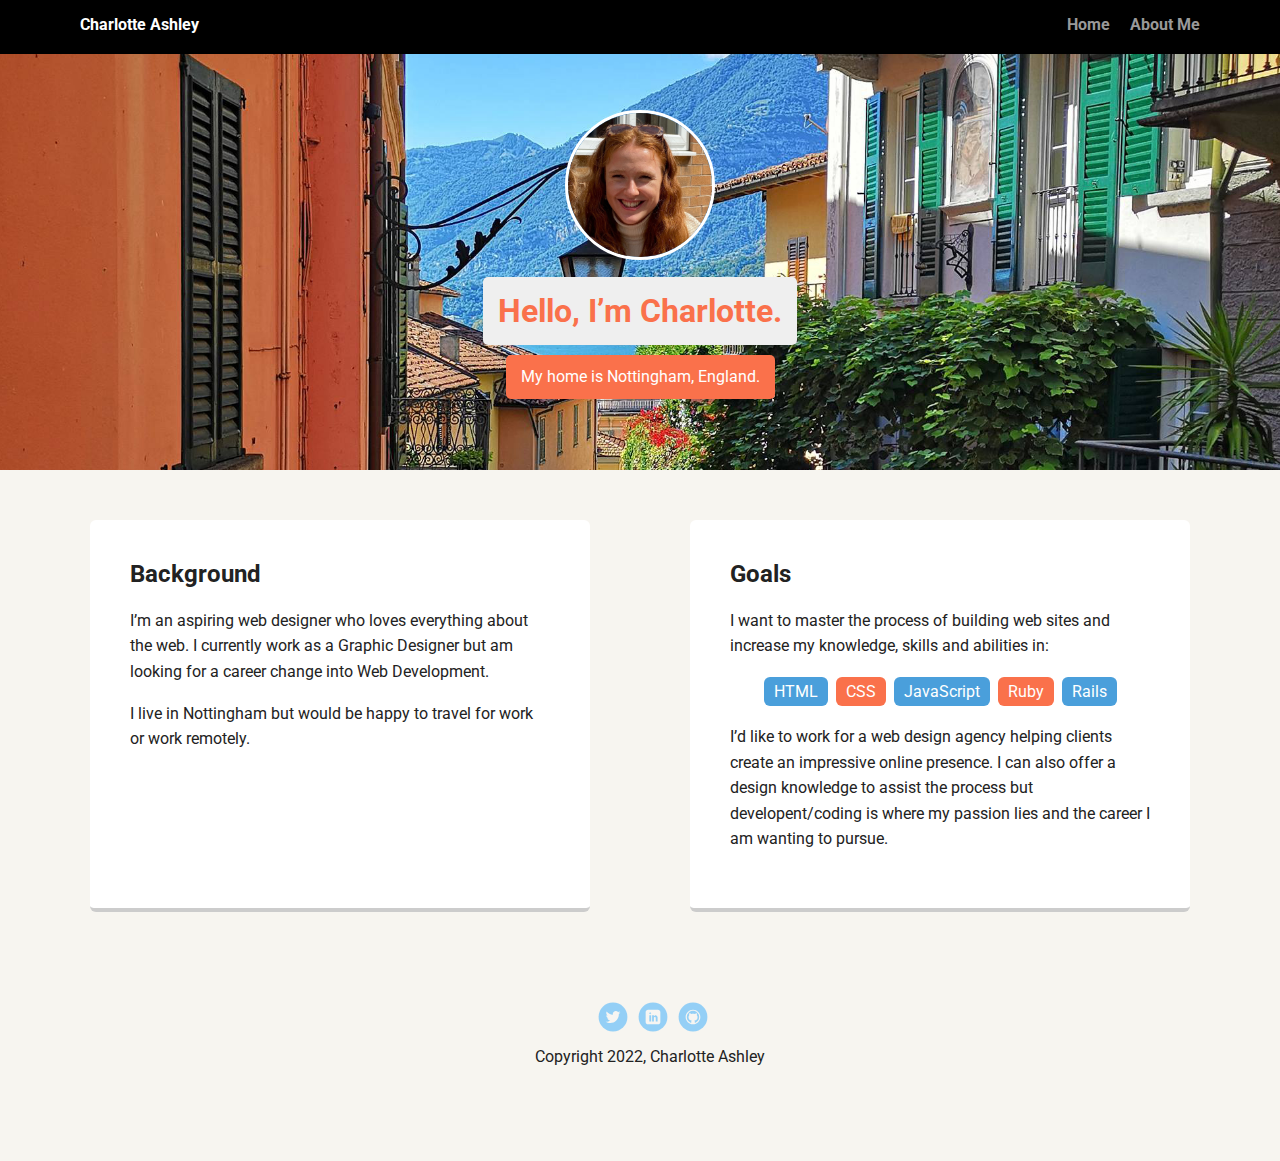
==== Project 1/index.html @ 156ca63c "Initial commit" ====
<!doctype html>
<html lang="en">
<head>
  <meta charset="utf-8">
  <title>Charlotte Ashey's Profile</title>
  <meta name="viewport" content="width=device-width, initial-scale=1.0">
  <link rel="stylesheet" href="styles.css">
  <link href="https://fonts.googleapis.com/css?family=Muli%7CRoboto:400,300,500,700,900" rel="stylesheet"></head>
  <body>

    <div class="main-nav">
        <ul class="nav">
          <li class="name">Charlotte Ashley</li>
          <li><a href="index.html">Home</a></li>
          <li><a href="About Me.html">About Me</a></li>
        </ul>
    </div>

    <header>
      <img src="images/Profile.jpeg" alt="Photograph of Charlotte Ashley" class="profile-image">
      <h1 class="tag name">Hello, I’m Charlotte.</h1>
      <p class="tag location">My home is Nottingham, England.</p>
    </header>

    <main class="flex">
      <div class="card">
        <h2>Background</h2>
        <p>I’m an aspiring web designer who loves everything about the web. I currently work as a Graphic Designer but am looking for a career change into Web Development.</p>
        <p>I live in Nottingham but would be happy to travel for work or work remotely.</p>
      </div> 

      <div class="card">
        <h2>Goals</h2>
        <p>I want to master the process of building web sites and increase my knowledge, skills and abilities in:</p>
        <ul class="skills">
          <li>HTML</li>
          <li>CSS</li>
          <li>JavaScript</li>
          <li>Ruby</li>
          <li>Rails</li>
        </ul>
        <p>I’d like to work for a web design agency helping clients create an impressive online presence. I can also offer a design knowledge to assist the process but developent/coding is where my passion lies and the career I am wanting to pursue.</p>
      </div> 

    </main>
    <footer>
      <ul>
        <li><a href="#" class="social twitter">Twitter</a></li>
        <li><a href="#" class="social linkedin">LinkedIn</a></li>
        <li><a href="#" class="social github">Github</a></li>
      </ul>
      <p class="copyright">Copyright 2022, Charlotte Ashley</p>
    </footer>
  </body>
  </html>
---- Project 1/styles.css ----
/* Global Layout Set-up */
* { 
  box-sizing: border-box;
}
  
body {
  margin: 0;
  padding: 0;
  text-align: center;
  font-family: 'Roboto', sans-serif;
  color: #222;
  background: #f7f5f0;
}
/* Link Styles */

a {
  text-decoration: none;
  color: #999;
}
a:hover {
  color: #6633ff;
}

/* Section Styles */

.main-nav {
  width: 100%;
  background: black;
  min-height: 30px;
  padding: 10px;
  position: fixed;
  text-align: center;
}
.nav {
  display: flex;
  justify-content: space-around;
  font-weight: 700;
  list-style-type: none;
  margin: 0 auto;
  padding: 0;
}

.nav .name {
    display: block;
    margin-right: auto;
    color: white;
}
.nav li {
  padding: 5px 10px 10px 10px;
}
.nav a {
  transition: all .5s;
}
.nav a:hover {
  color: white
}

header {
  text-align: center;
  background: url('images/Background.jpg') no-repeat top center ;
  background-size: cover;
  overflow: hidden;
  padding-top: 60px;
}
header {
  line-height: 1.5;
}
header .profile-image {
  margin-top: 50px;
  width: 150px;
  height: 150px;
  border-radius: 50%;
  border: 3px solid white;
  transition: all .5s;
}
header .profile-image:hover {
  transform: scale(1.2) rotate(5deg);
}
.tag {
  background-color: #efefef;
  color: rgb(250, 113, 75);
  padding: 10px;
  padding-left: 15px;
  padding-right: 15px;
  border-radius: 5px;
  display: table;
  margin: 10px auto;
} 
.location {
  background-color: rgb(250, 113, 75);
  color: white;
}
.card {
  margin: 30px;
  padding: 20px 40px 40px;
  max-width: 500px;
  text-align: left;
  background: #fff;
  border-bottom: 4px solid #ccc;
  border-radius: 6px;
  transition: all .5s;
}
.card:hover {
  border-color: #ff99ff;
}

ul.skills {
  padding: 0;
  text-align: center;
}

.skills li {
  border-radius: 6px;
  display: inline-block;
  background: rgb(250, 113, 75);
  color: white;
  padding: 5px 10px;
  margin: 2px;
}

.skills li:nth-child(odd) {
  background: rgb(74, 159, 219);
}

.work-experience {
  margin: 30px;
  padding: 20px 40px 40px;
  max-width: 500px;
  text-align: left;
  background: #fff;
  border-bottom: 4px solid #ccc;
  border-radius: 6px;
  transition: all .5s;
}


footer {
  width: 100%;
  min-height: 30px;
  padding: 20px 0 40px 20px;
}

footer .copyright {
  top: -8px;
  font-size: .75em;
}

footer ul {
  list-style-type: none;
  margin: 0;
  padding: 0;
}

footer ul li {
  display: inline-block;
}

a.social {
  display: inline-block;
  text-indent: -9999px;
  margin-left: 5px;
  width: 30px;
  height: 30px;
  background-size: 30px 30px;
  opacity: .4;
  transition: all .5s;
}
a.twitter {
  background-image: url(images/twitter.svg);
}
a.linkedin {
  background-image: url(images/linkedin.svg);
}
a.github {
  background-image: url(images/github.svg);
}
a.social:hover {
  opacity: 1;
}
.clearfix {
  clear: both;
}

/* Styles for larger screens */
@media screen and (min-width: 720px) {
  
  .flex {
      display: -ms-flexbox;      /* TWEENER - IE 10 */
      display: flex; 
      max-width: 1200px;
      -ms-flex-pack: distribute;
      justify-content: space-around;
      margin: 0 auto;
  }

  header {
    min-height: 470px;
  }

  .nav {
    max-width: 1200px;
    padding: 0 30px;
  }


  main {
    padding-top: 20px;
  }

  main p {
    line-height: 1.6em;
  }

  footer {
    font-size: 1.3em;
    max-width: 1200px;
    margin: 40px auto;
  }

}
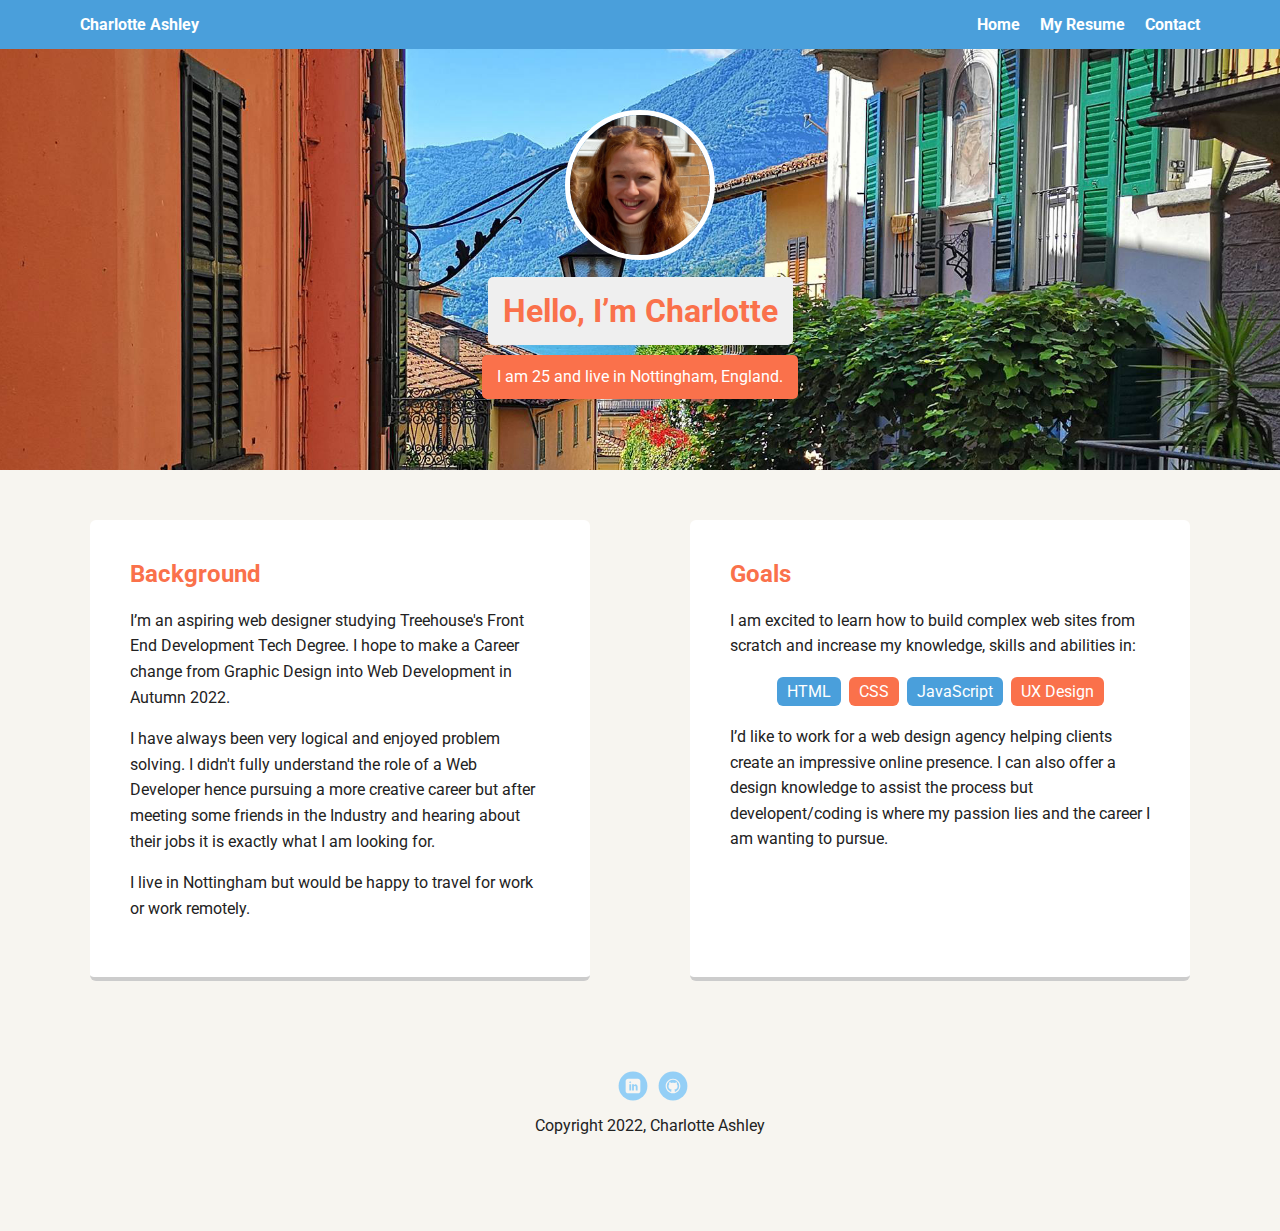
==== commit 4d5b5814: "Finished off building my site based on the Exceeds Expectations" ====
--- a/Project 1/index.html
+++ b/Project 1/index.html
@@ -8,46 +8,46 @@
   <link href="https://fonts.googleapis.com/css?family=Muli%7CRoboto:400,300,500,700,900" rel="stylesheet"></head>
   <body>
 
-    <div class="main-nav">
+    <nav>
         <ul class="nav">
           <li class="name">Charlotte Ashley</li>
-          <li><a href="index.html">Home</a></li>
-          <li><a href="About Me.html">About Me</a></li>
+          <li class="Home-AboutMe"><a href="index.html">Home</a></li>
+          <li class="Home-AboutMe"><a href="My-Resume.html">My Resume</a></li>
+          <li class="Home-AboutMe"><a href="contact.html">Contact</a></li>
         </ul>
-    </div>
+    </nav>
 
     <header>
       <img src="images/Profile.jpeg" alt="Photograph of Charlotte Ashley" class="profile-image">
-      <h1 class="tag name">Hello, I’m Charlotte.</h1>
-      <p class="tag location">My home is Nottingham, England.</p>
+      <h1 class="tag name">Hello, I’m Charlotte</h1>
+      <p class="tag location">I am 25 and live in Nottingham, England.</p>
     </header>
 
     <main class="flex">
-      <div class="card">
+      <section class="card">
         <h2>Background</h2>
-        <p>I’m an aspiring web designer who loves everything about the web. I currently work as a Graphic Designer but am looking for a career change into Web Development.</p>
+        <p>I’m an aspiring web designer studying Treehouse's Front End Development Tech Degree. I hope to make a Career change from Graphic Design into Web Development in Autumn 2022.</p>
+        <p>I have always been very logical and enjoyed problem solving. I didn't fully understand the role of a Web Developer hence pursuing a more creative career but after meeting some friends in the Industry and hearing about their jobs it is exactly what I am looking for. </p>
         <p>I live in Nottingham but would be happy to travel for work or work remotely.</p>
-      </div> 
+      </section> 
 
-      <div class="card">
+      <section class="card">
         <h2>Goals</h2>
-        <p>I want to master the process of building web sites and increase my knowledge, skills and abilities in:</p>
+        <p>I am excited to learn how to build complex web sites from scratch and increase my knowledge, skills and abilities in:</p>
         <ul class="skills">
           <li>HTML</li>
           <li>CSS</li>
           <li>JavaScript</li>
-          <li>Ruby</li>
-          <li>Rails</li>
+          <li>UX Design</li>
         </ul>
         <p>I’d like to work for a web design agency helping clients create an impressive online presence. I can also offer a design knowledge to assist the process but developent/coding is where my passion lies and the career I am wanting to pursue.</p>
-      </div> 
+      </section> 
 
     </main>
     <footer>
       <ul>
-        <li><a href="#" class="social twitter">Twitter</a></li>
-        <li><a href="#" class="social linkedin">LinkedIn</a></li>
-        <li><a href="#" class="social github">Github</a></li>
+        <li><a href="https://www.linkedin.com/in/charlotte-ashley-44b753108/" target="_blank" class="social linkedin">LinkedIn</a></li>
+        <li><a href="https://github.com/CharAshley/Project-1" target="_blank" class="social github">Github</a></li>
       </ul>
       <p class="copyright">Copyright 2022, Charlotte Ashley</p>
     </footer>
--- a/Project 1/styles.css
+++ b/Project 1/styles.css
@@ -11,26 +11,83 @@
   color: #222;
   background: #f7f5f0;
 }
+
+h2 {
+  color: rgb(250, 113, 75);
+}
+
 /* Link Styles */
 
 a {
   text-decoration: none;
-  color: #999;
+  color: white;
 }
 a:hover {
-  color: #6633ff;
+  color: rgb(250, 113, 75);
+}
+
+a.email-address {
+  color: black
+}
+
+a.email-address:hover {
+  color: rgb(250, 113, 75)
+}
+
+a.social {
+  display: inline-block;
+  text-indent: -9999px;
+  margin-left: 5px;
+  width: 30px;
+  height: 30px;
+  background-size: 30px 30px;
+  opacity: .4;
+  transition: all .5s;
+}
+a.twitter {
+  background-image: url(images/twitter.svg);
+}
+a.linkedin {
+  background-image: url(images/linkedin.svg);
+}
+a.github {
+  background-image: url(images/github.svg);
+}
+a.social:hover {
+  opacity: 1;
+}
+
+
+
+/* Image Styles */
+.Hryox-Image {
+  width: 120px;
+  height: 140px;
+  padding-left: 26px;
+}
+
+.Hiking-Image {
+  width: 180px;
+  height: 140px;
+}
+
+.Food-Image {
+  width: 100px;
+  height: 140px;
 }
 
 /* Section Styles */
 
-.main-nav {
+nav {
   width: 100%;
-  background: black;
+  background: rgb(74, 159, 219);
   min-height: 30px;
   padding: 10px;
+  padding-bottom: 5px;
   position: fixed;
   text-align: center;
 }
+
 .nav {
   display: flex;
   justify-content: space-around;
@@ -45,6 +102,11 @@
     margin-right: auto;
     color: white;
 }
+
+.nav .Home-AboutMe {
+  color: white;
+}
+
 .nav li {
   padding: 5px 10px 10px 10px;
 }
@@ -52,7 +114,7 @@
   transition: all .5s;
 }
 .nav a:hover {
-  color: white
+  color: rgb(250, 113, 75)
 }
 
 header {
@@ -69,13 +131,14 @@
   margin-top: 50px;
   width: 150px;
   height: 150px;
-  border-radius: 50%;
-  border: 3px solid white;
-  transition: all .5s;
+  border-radius: 80%;
+  border: 5px solid white;
+  transition: all .30s;
 }
 header .profile-image:hover {
-  transform: scale(1.2) rotate(5deg);
-}
+  transform: scale(1.6) rotate(360deg);
+}
+
 .tag {
   background-color: #efefef;
   color: rgb(250, 113, 75);
@@ -93,7 +156,7 @@
 .card {
   margin: 30px;
   padding: 20px 40px 40px;
-  max-width: 500px;
+  width: 500px;
   text-align: left;
   background: #fff;
   border-bottom: 4px solid #ccc;
@@ -101,7 +164,7 @@
   transition: all .5s;
 }
 .card:hover {
-  border-color: #ff99ff;
+  border-color: rgb(250, 113, 75);
 }
 
 ul.skills {
@@ -155,28 +218,7 @@
   display: inline-block;
 }
 
-a.social {
-  display: inline-block;
-  text-indent: -9999px;
-  margin-left: 5px;
-  width: 30px;
-  height: 30px;
-  background-size: 30px 30px;
-  opacity: .4;
-  transition: all .5s;
-}
-a.twitter {
-  background-image: url(images/twitter.svg);
-}
-a.linkedin {
-  background-image: url(images/linkedin.svg);
-}
-a.github {
-  background-image: url(images/github.svg);
-}
-a.social:hover {
-  opacity: 1;
-}
+
 .clearfix {
   clear: both;
 }
